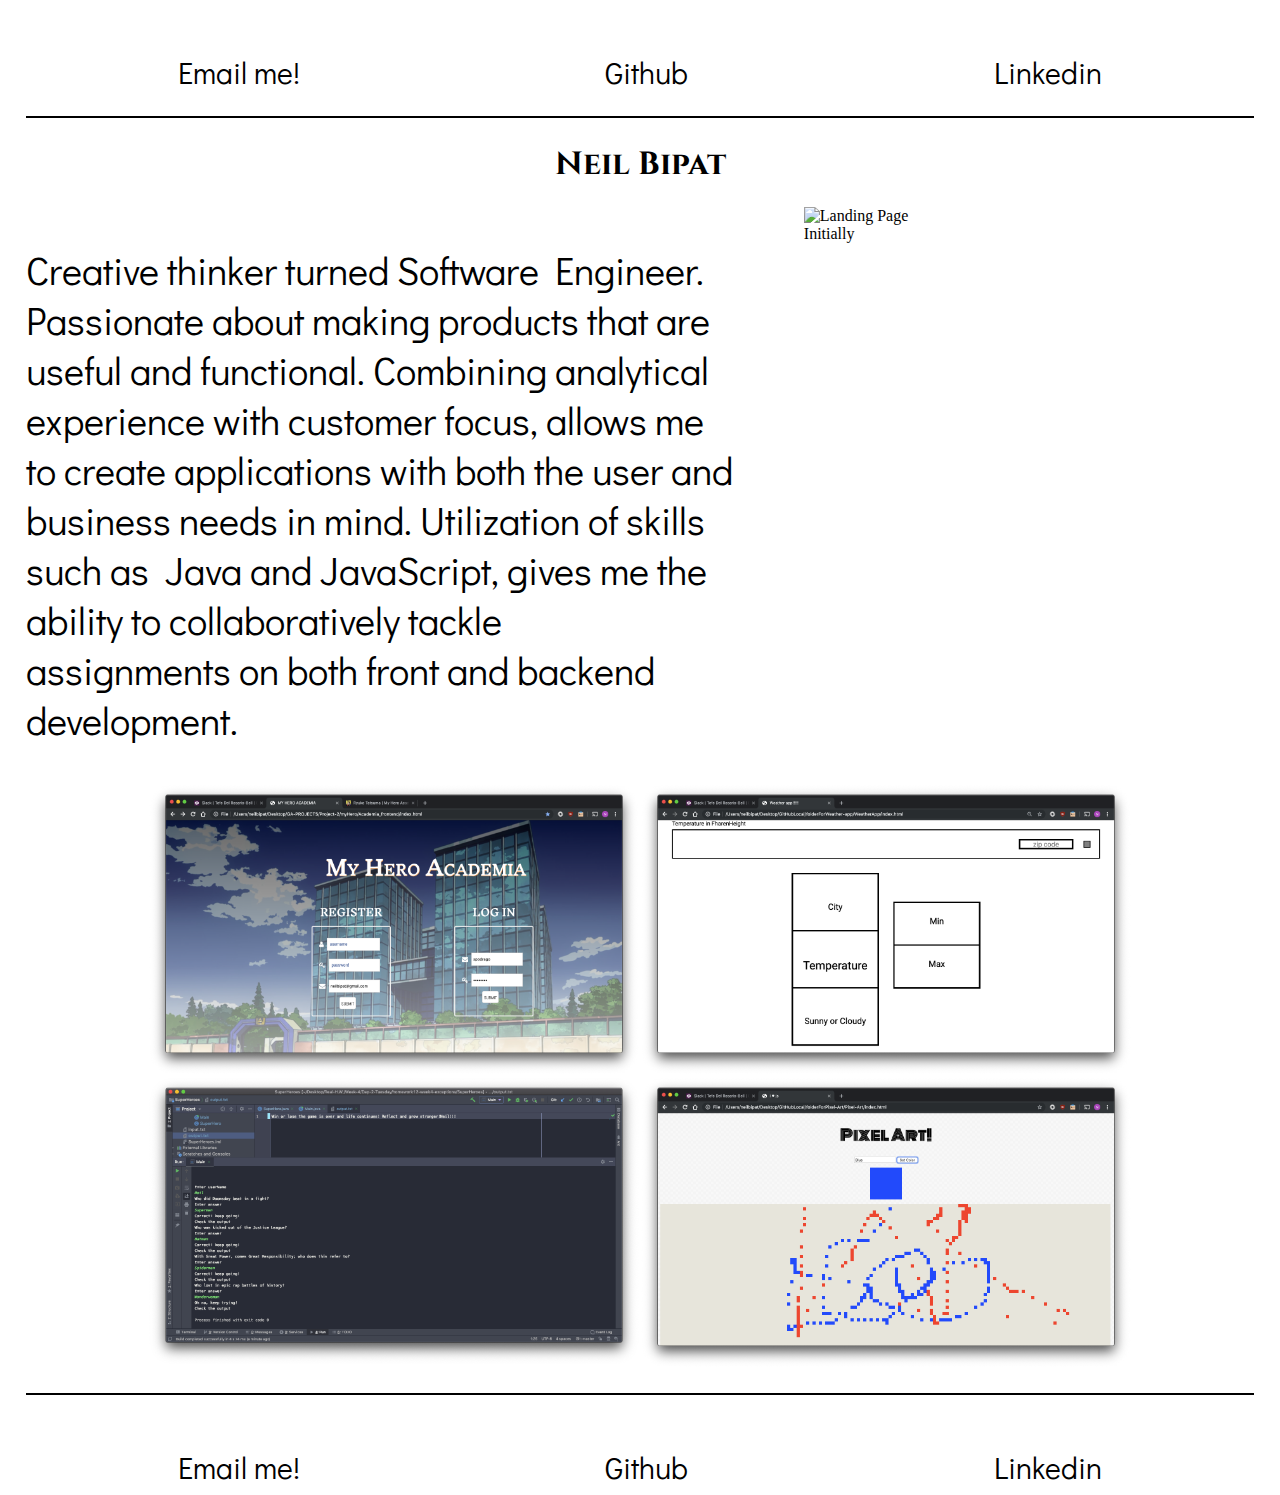
==== index.html @ 6ee8e1a1 "Added br display:block" ====
<!DOCTYPE html>
<html lang="en" dir="ltr">
  <head>
    <meta charset="utf-8">
    <title>Main-Page</title>

<!-- StyleSheet -->
<link href="https://fonts.googleapis.com/css?family=Cinzel|Didact+Gothic&display=swap" rel="stylesheet">

    <!-- css connection -->
    <link rel="stylesheet"
    href="css/style.css">
  </head>

  <!-- Header -->
  <header class="mainLinks">
    <a class="footerText, hyperlink" href="mailto:NeilBipat@gmail.com">Email me!</a>
    <a class="footerText, hyperlink" href="https://github.com/neilbipat">Github</a>
    <a class="footerText, hyperlink" href="https://www.linkedin.com/in/neilbipat/">Linkedin</a>
  </header>

  <!-- horizontal line break -->
  <hr class="topHr">
  </hr>

<body>
  <!-- h1 Title -->
  <h1>Neil Bipat</h1>

  <!-- Div containing the main Paragraph -->
  <div id="topParagraphDiv">
    <p>
      Creative thinker turned Software
      Engineer.<br> Passionate about making
      products that are<br> useful and
      functional. Combining 
      analytical<br> experience with 
      customer focus, allows me<br> to 
      create applications with both 
      the user and<br> business needs in
      mind. Utilization of skills<br> 
      such as  Java and JavaScript, 
      gives me the<br> ability to 
      collaboratively tackle<br> 
      assignments on both
      front and backend development.
    </p>

  
        <!--mChildren1  -->
        <div class="mChildrenImgsDiv" id="mChildren1">
          <img src="img/Resume-shot.png" alt="Landing Page" id="img1">
          <div class="captions" id="caption1">Initially</div>
        </div>
      
    

  </div>

  <!--The Modal  -->
  <div id="picModal" class="modal">
  
    <!-- Where the pictures will go in, when making the js functions -->
    <img class="picModal-content" id="showImgs">
  </div>


<!-- Div containing the pictures/hyperlinks. -->
  <div id="masterOverlayContainer">

<!-- overlayContainer1 with the image -->
    <div class="overlayContainers" id="overlayContainer1">
    <img src="img-Academia/Academia-pt1.png"
    alt="This is the My Hero
    Academia Landing Page"
    class="overlayPics">

<!-- overlay1 with its hyperlink -->
    <div class="overlays" id="overlay1">
      <a href="./Academia.html"
      class="overlayTexts">This is My Hero Academia!</a>
    </div>
  </div>

<!-- overlayContainer2 with the image -->
  <div class="overlayContainers" id="overlayContainer2">
    <img src="img-Weather/visual-pt1.png"
    alt="This is a Weather APP where you can type in any zipcode in the
    US and shows the current temperature, the max, and the min, as well as
    what kind of skys you could expec to have."
    class="overlayPics">

<!-- overlay2 with its hyperlink -->
    <div class="overlays" id="overlay2">
      <a href="./Weather.html"
      class="overlayTexts">This is a Weather App!</a>
    </div>
  </div>

<!-- used to start a new row when combined with styling -->
  <div class="break"></div>

<!-- overlayContainer3 with the image -->
  <div class="overlayContainers"id="overlayContainer3">
    <img src="img-SuperHero/Console&Output.png"
    alt="This is to show the
    console and how the Quiz happens."
    class="overlayPics">

<!-- overlay3 with its hyperlink -->
    <div class="overlays" id="overlay3">
      <a href="./Superhero.html"
      class="overlayTexts">This is a Superhero Quiz</a>
    </div>
  </div>

<!-- overlayContainer4 with the image -->
  <div class="overlayContainers" id="overlayContainer4">
    <img src="img-Pixel/Visual-pt3.png"
    alt="This shows how the square
    reflects the color and the mouse
    populates colors." class="overlayPics">

<!-- overlay4 with its hyperlink -->
    <div class="overlays" id="overlay4">
      <a href="./Pixel.html"
      class="overlayTexts">This is Pixel Painter!</a>
    </div>
  </div>

<!--End of masterOverlayContainer-->
</div>

<!-- horizontal line break -->
<hr></hr>

<!-- Footer -->
<footer class="mainLinks">
  <a class="footerText, hyperlink" href="mailto:NeilBipat@gmail.com">Email me!</a>
  <a class="footerText, hyperlink" href="https://github.com/neilbipat">Github</a>
  <a class="footerText, hyperlink" href="https://www.linkedin.com/in/neilbipat/">Linkedin</a>
</footer>

<script src='js/script.js'></script>
  </body>
</html>
---- css/style.css ----
/* body */
body {
  margin-left: 2%;
  margin-right: 2%;
}

/* h1 */

h1 {
font-family: 'Cinzel', serif;
 text-align: center;
}

br {
  display: block;
}

#topParagraphDiv {
  display: flex;
  justify-content: center;
  justify-content: space-around;
}

/* text-size */
p {
  font-size: 38px;
  font-family: 'Didact Gothic', sans-serif;
}

/* mChildrenImgsDiv */
.mChildrenImgsDiv {
  width: 40%;
}

hr {
  margin-top: 2%;
  border: 1px solid black; 
}

.topHr {
  margin-bottom: 2%;
}

/* going to display flex */
#masterOverlayContainer {
  display: flex;
  flex-wrap: wrap;
  justify-content: center;
}

/* Used to cause a break and
create the second row */
.break {
  flex-basis: 100%;

}



/* overlayContainers */
.overlayContainers {
  position: relative;
  width: 40%;

}

/* imgs */
img {
  width: 100%;
  display: block;
}

/* overlays */
#overlay1 {
position: absolute;
top: 0;
bottom: 0;
left: 0;
right: 0;
opacity: 0;
transition: .5s ease;
background-color: blue;
}
#overlay2 {
position: absolute;
top: 0;
bottom: 0;
left: 0;
right: 0;
opacity: 0;
transition: .5s ease;
background-color: red;
}
#overlay3 {
position: absolute;
top: 0;
bottom: 0;
left: 0;
right: 0;
opacity: 0;
transition: .5s ease;
background-color: gold;
}
#overlay4 {
position: absolute;
top: 0;
bottom: 0;
left: 0;
right: 0;
opacity: 0;
transition: .5s ease;
background-color: silver;
}

/* Will cause the hovers */
#overlayContainer1:hover #overlay1{
opacity: 1;
}
#overlayContainer2:hover #overlay2 {
  opacity: 1;
}
#overlayContainer3:hover #overlay3 {
  opacity: 1;
}
#overlayContainer4:hover #overlay4 {
  opacity: 1;
}

/* Hyperlink Styling */
.overlayTexts {
  text-decoration: none;
  color: white;
  font-size: 20px;
  position: absolute;
  margin: 0 auto;
  top: 50%;
  left: 30%;
}

/* Hyperlink Hover */
.overlayTexts:hover {
  color: Black;
}

/* Footer & Header will be display flexed */
.mainLinks {
  margin-top: 2%;
  display: flex;
  flex-direction: row;
  justify-content: space-around;
}

/* Just to make it on the same
line as the footer p as well as some
styling */
.hyperlink {
  margin-top: 2.3%;
  text-decoration: none;
  color: black;
  font-size: 30px;
    font-family: 'Didact Gothic', sans-serif;

}

/* Footer Hyperlink Hover Effect */
.hyperlink:hover {
  color: grey;
}
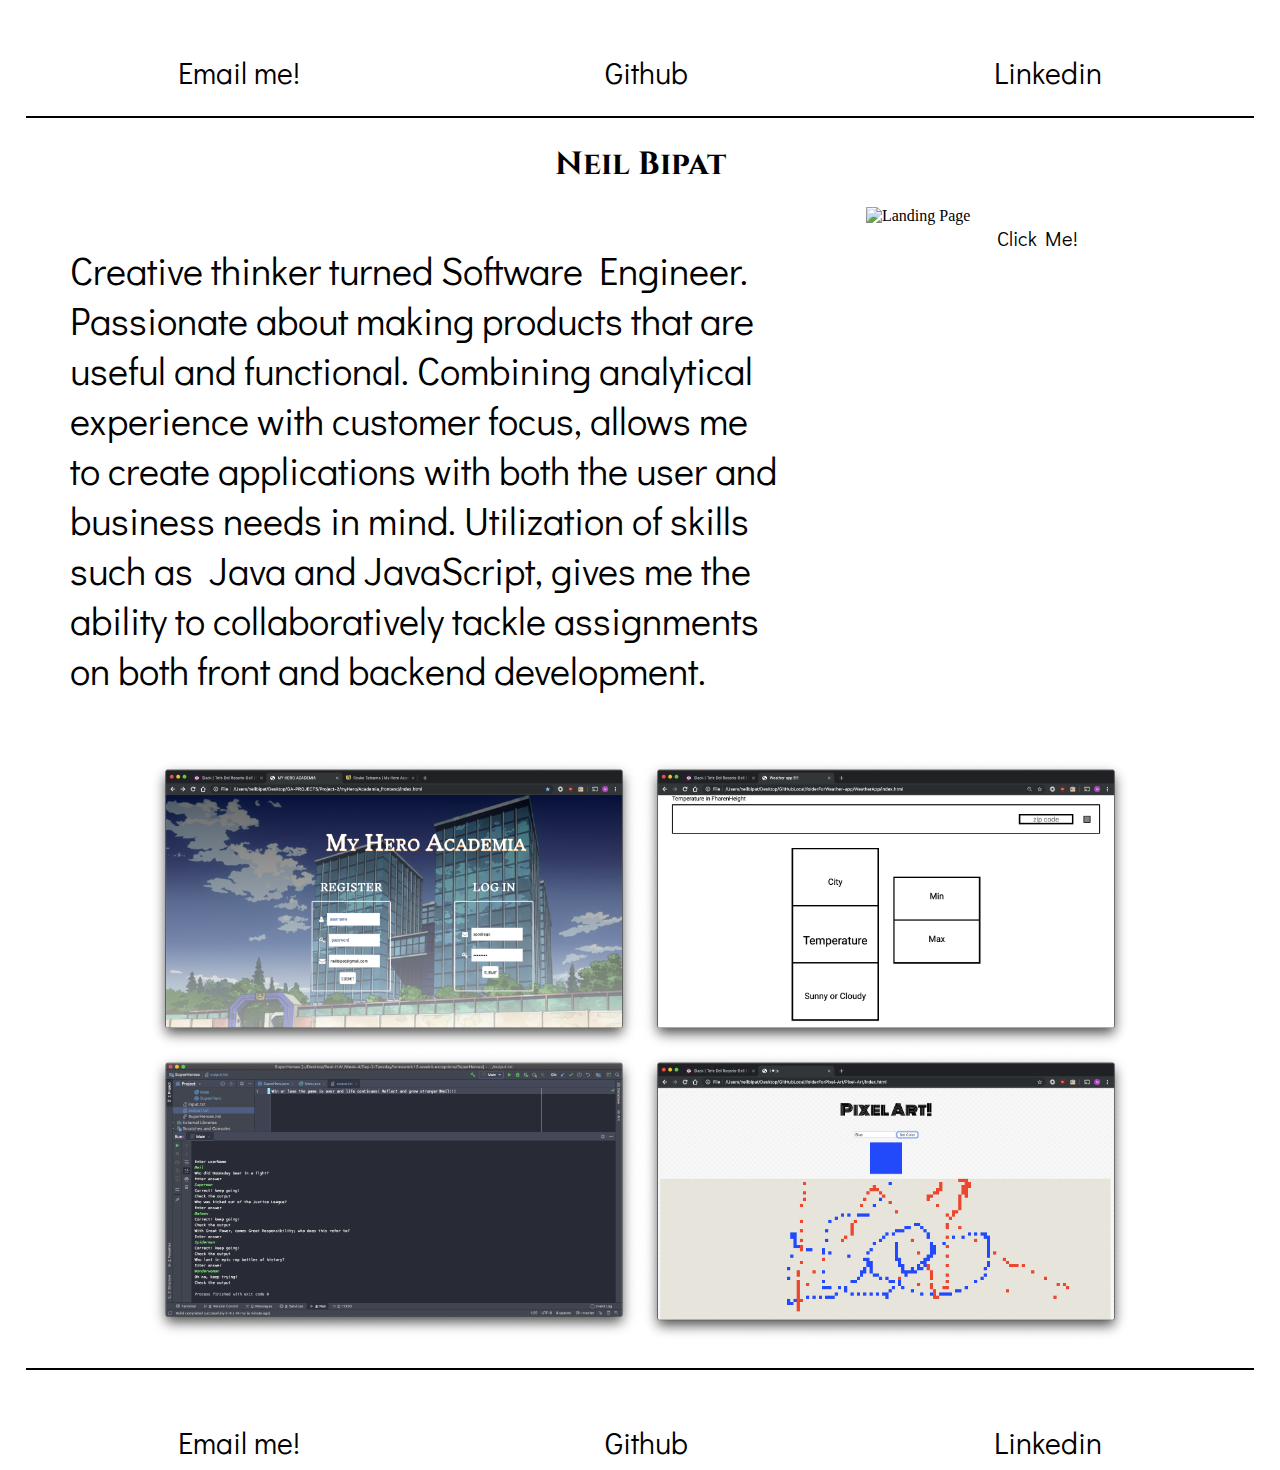
==== commit 29db1144: "Added a button to all the modal pics in Academia" ====
--- a/index.html
+++ b/index.html
@@ -15,8 +15,8 @@
   <!-- Header -->
   <header class="mainLinks">
     <a class="footerText, hyperlink" href="mailto:NeilBipat@gmail.com">Email me!</a>
-    <a class="footerText, hyperlink" href="https://github.com/neilbipat">Github</a>
-    <a class="footerText, hyperlink" href="https://www.linkedin.com/in/neilbipat/">Linkedin</a>
+    <a class="footerText, hyperlink" href="https://github.com/neilbipat" target="_blank">Github</a>
+    <a class="footerText, hyperlink" href="https://www.linkedin.com/in/neilbipat/" target="_blank">Linkedin</a>
   </header>
 
   <!-- horizontal line break -->
@@ -41,8 +41,8 @@
       mind. Utilization of skills<br> 
       such as  Java and JavaScript, 
       gives me the<br> ability to 
-      collaboratively tackle<br> 
-      assignments on both
+      collaboratively tackle 
+      assignments<br> on both
       front and backend development.
     </p>
 
@@ -50,7 +50,7 @@
         <!--mChildren1  -->
         <div class="mChildrenImgsDiv" id="mChildren1">
           <img src="img/Resume-shot.png" alt="Landing Page" id="img1">
-          <div class="captions" id="caption1">Initially</div>
+          <div class="captions" id="caption1">Click Me!</div>
         </div>
       
     
@@ -59,9 +59,14 @@
 
   <!--The Modal  -->
   <div id="picModal" class="modal">
+
+    <!-- Close Button -->
+    <span class="close">&times;</span>
   
     <!-- Where the pictures will go in, when making the js functions -->
     <img class="picModal-content" id="showImgs">
+
+    
   </div>
 
 
@@ -137,8 +142,8 @@
 <!-- Footer -->
 <footer class="mainLinks">
   <a class="footerText, hyperlink" href="mailto:NeilBipat@gmail.com">Email me!</a>
-  <a class="footerText, hyperlink" href="https://github.com/neilbipat">Github</a>
-  <a class="footerText, hyperlink" href="https://www.linkedin.com/in/neilbipat/">Linkedin</a>
+  <a class="footerText, hyperlink" href="https://github.com/neilbipat" target="_blank">Github</a>
+  <a class="footerText, hyperlink" href="https://www.linkedin.com/in/neilbipat/" target="_blank">Linkedin</a>
 </footer>
 
 <script src='js/script.js'></script>
--- a/css/style.css
+++ b/css/style.css
@@ -19,6 +19,7 @@
   display: flex;
   justify-content: center;
   justify-content: space-around;
+  margin-bottom: 2%;
 }
 
 /* text-size */
@@ -29,7 +30,75 @@
 
 /* mChildrenImgsDiv */
 .mChildrenImgsDiv {
-  width: 40%;
+  width: 28%;
+}
+
+#img1:hover {
+  cursor: pointer;
+}
+
+/* Caption of Modal Image (Image Text) - Same Width as the Image */
+.captions {
+  font-family: 'Didact Gothic', sans-serif;
+  margin: auto;
+  max-width: 700px;
+  text-align: center;
+  color: black;
+  margin-bottom: 5%;
+  font-size: 20px;
+}
+
+/* Close Button */
+.close {
+  position: absolute;
+  top: 15px;
+  right: 20%;
+  color: #f1f1f1;
+  font-size: 40px;
+  font-weight: bold;
+  transition: 0.3s;
+}
+
+/* Close hover Button */
+.close:hover {
+  color: #d83f3f;
+  text-decoration: none;
+  cursor: pointer;
+}
+
+/* For the modal */
+.modal {
+  display: none;
+  position: fixed;
+  z-index: 1;
+  left: 0;
+  top: 0;
+  width: 100%; /*takes up full height*/
+  height: 100%; Full height
+  overflow: auto*;
+  background-color: rgb(0,0,0); /* Fallback color */
+  background-color: rgba(0,0,0,0.6); /* Black w/ opacity */
+}
+
+
+
+/* For the picmodal where the pictures will go to in the modal  */
+.picModal-content {
+  margin: auto;
+  margin-bottom: 2%;
+  display: block;
+  width: 80%;
+  height: 100%;
+  max-width: 700px;
+  /* Used to make it so the pic won't be so stuck to the bottom */
+  /* height: 550px; */
+  animation-name: zoom;
+  animation-duration: 0.6s;
+}
+
+@keyframes zoom {
+  from {transform:scale(0)}
+  to {transform:scale(1)}
 }
 
 hr {
@@ -158,7 +227,7 @@
   text-decoration: none;
   color: black;
   font-size: 30px;
-    font-family: 'Didact Gothic', sans-serif;
+  font-family: 'Didact Gothic', sans-serif;
 
 }
 
@@ -166,3 +235,113 @@
 .hyperlink:hover {
   color: grey;
 }
+/* If the screen size is 1040px less*/ 
+@media only screen and (max-width: 1040px) {
+  
+  /* nav */
+  .hyperlink:hover {
+    color: grey;
+  }
+  /* topParagraphDiv */
+  #topParagraphDiv {
+    display: flex;
+    flex-direction: column;
+    text-align: center;
+  }
+  /* Centering the paragraph */
+  p{
+    text-align: center;
+  }
+  /* Centering hte #mChildren image */
+  #mChildren1 {
+    margin-left: 30%;
+    width: 40%;
+  }
+
+  /* masterOverlayContainer */
+  #masterOverlayContainer {
+    display: flex;
+    flex-direction: column;
+    margin-left: 30%;
+  }
+
+  .overlayContainers {
+    width: 80%;
+  }
+
+  .overlayPics {
+    margin-left: -14%;
+    width: 100%;
+  }
+
+  /* overlays */
+#overlay1 {
+position: absolute;
+top: 0;
+bottom: 0;
+left: 0;
+right: 0;
+opacity: 0;
+transition: .5s ease;
+background-color: blue;
+margin-left: -14%;
+margin-right: 14%;
+}
+
+#overlay2 {
+position: absolute;
+top: 0;
+bottom: 0;
+left: 0;
+right: 0;
+opacity: 0;
+transition: .5s ease;
+background-color: red;
+margin-left: -14%;
+margin-right: 14%;
+}
+#overlay3 {
+position: absolute;
+top: 0;
+bottom: 0;
+left: 0;
+right: 0;
+opacity: 0;
+transition: .5s ease;
+background-color: gold;
+margin-left: -14%;
+margin-right: 14%;
+}
+#overlay4 {
+position: absolute;
+top: 0;
+bottom: 0;
+left: 0;
+right: 0;
+opacity: 0;
+transition: .5s ease;
+background-color: silver;
+margin-left: -14%;
+margin-right: 14%;
+}
+
+
+
+}
+
+@media only screen and (max-width: 1240px) {
+
+/* Close Button */
+.close {
+  top: 15px;
+  right: 2%;
+ 
+}
+
+}
+
+
+
+
+  
+
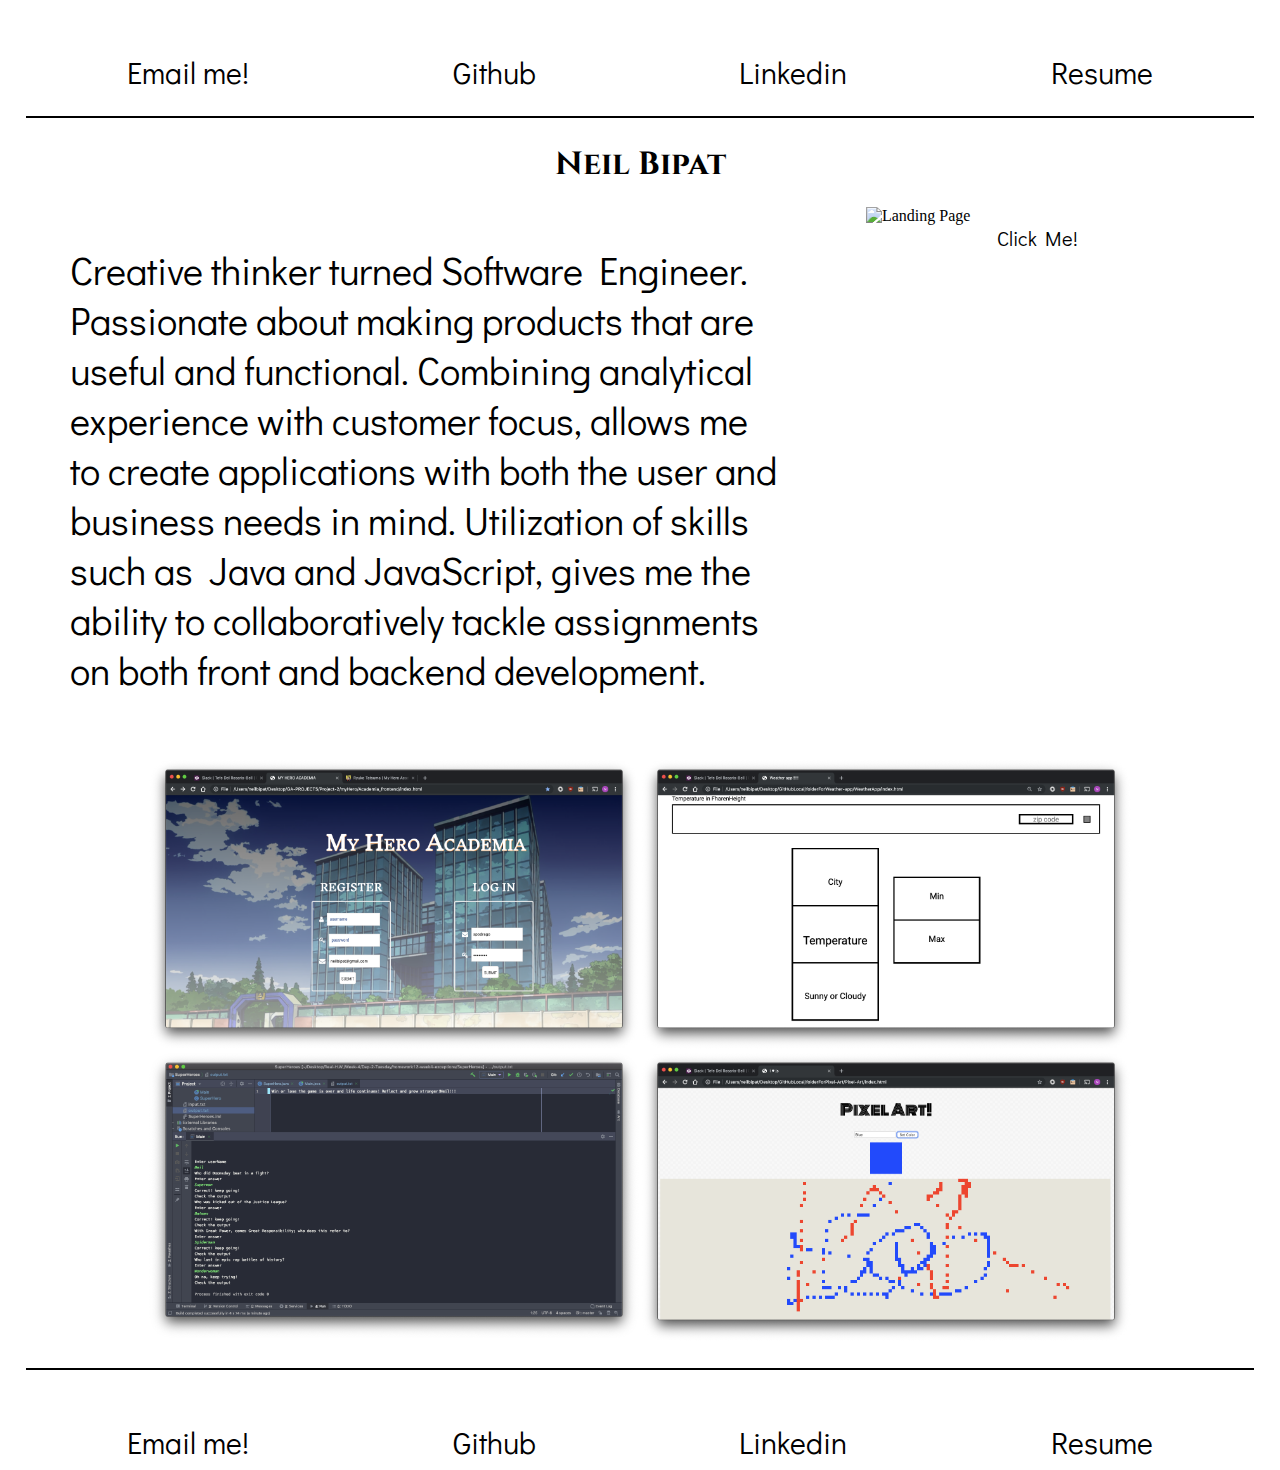
==== commit a4349e64: "Fixed the text for Academia" ====
--- a/index.html
+++ b/index.html
@@ -6,6 +6,7 @@
 
 <!-- StyleSheet -->
 <link href="https://fonts.googleapis.com/css?family=Cinzel|Didact+Gothic&display=swap" rel="stylesheet">
+<link href="https://fonts.googleapis.com/css?family=McLaren&display=swap" rel="stylesheet">
 
     <!-- css connection -->
     <link rel="stylesheet"
@@ -17,6 +18,7 @@
     <a class="footerText, hyperlink" href="mailto:NeilBipat@gmail.com">Email me!</a>
     <a class="footerText, hyperlink" href="https://github.com/neilbipat" target="_blank">Github</a>
     <a class="footerText, hyperlink" href="https://www.linkedin.com/in/neilbipat/" target="_blank">Linkedin</a>
+    <a class="footerText, hyperlink" href="file/ NB-Resume-1.pdf" target="_blank">Resume</a>
   </header>
 
   <!-- horizontal line break -->
@@ -83,7 +85,7 @@
 <!-- overlay1 with its hyperlink -->
     <div class="overlays" id="overlay1">
       <a href="./Academia.html"
-      class="overlayTexts">This is My Hero Academia!</a>
+      class="overlayTexts">This is Academias!</a>
     </div>
   </div>
 
@@ -144,6 +146,7 @@
   <a class="footerText, hyperlink" href="mailto:NeilBipat@gmail.com">Email me!</a>
   <a class="footerText, hyperlink" href="https://github.com/neilbipat" target="_blank">Github</a>
   <a class="footerText, hyperlink" href="https://www.linkedin.com/in/neilbipat/" target="_blank">Linkedin</a>
+  <a class="footerText, hyperlink" href="file/ NB-Resume-1.pdf" target="_blank">Resume</a>
 </footer>
 
 <script src='js/script.js'></script>
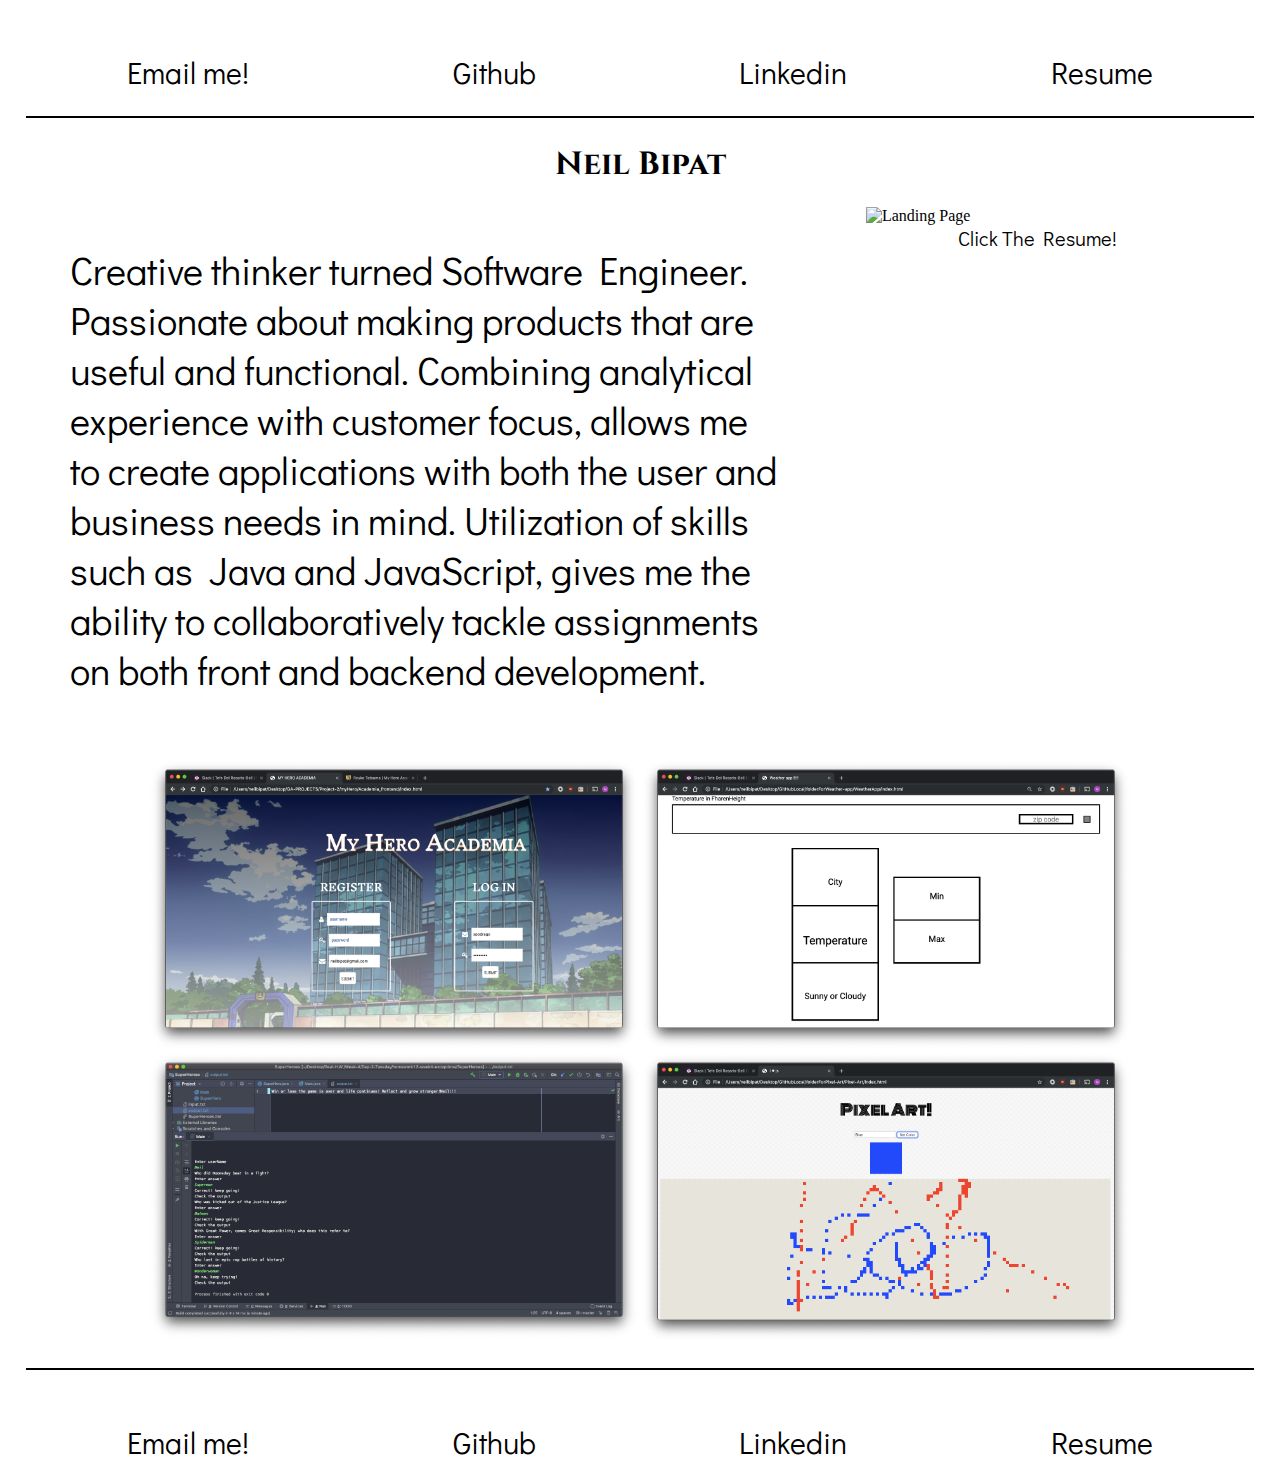
==== commit a0807eca: "Finished the same thing to the other overlay pics so they will all bring you to the next page" ====
--- a/index.html
+++ b/index.html
@@ -52,7 +52,7 @@
         <!--mChildren1  -->
         <div class="mChildrenImgsDiv" id="mChildren1">
           <img src="img/Resume-shot.png" alt="Landing Page" id="img1">
-          <div class="captions" id="caption1">Click Me!</div>
+          <div class="captions" id="caption1">Click The Resume!</div>
         </div>
       
     
@@ -76,7 +76,8 @@
   <div id="masterOverlayContainer">
 
 <!-- overlayContainer1 with the image -->
-    <div class="overlayContainers" id="overlayContainer1">
+   <div class="overlayContainers" id="overlayContainer1">
+    <a href="./Academia.html">
     <img src="img-Academia/Academia-pt1.png"
     alt="This is the My Hero
     Academia Landing Page"
@@ -84,13 +85,15 @@
 
 <!-- overlay1 with its hyperlink -->
     <div class="overlays" id="overlay1">
-      <a href="./Academia.html"
-      class="overlayTexts">This is Academias!</a>
+      
+      <p class="overlayTexts"> This is Academia Site!</p>
     </div>
+    </a>
   </div>
 
 <!-- overlayContainer2 with the image -->
   <div class="overlayContainers" id="overlayContainer2">
+    <a href="./Weather.html">
     <img src="img-Weather/visual-pt1.png"
     alt="This is a Weather APP where you can type in any zipcode in the
     US and shows the current temperature, the max, and the min, as well as
@@ -99,9 +102,10 @@
 
 <!-- overlay2 with its hyperlink -->
     <div class="overlays" id="overlay2">
-      <a href="./Weather.html"
-      class="overlayTexts">This is a Weather App!</a>
+      
+     <p class="overlayTexts">This is a Weather App! </p>
     </div>
+    </a>
   </div>
 
 <!-- used to start a new row when combined with styling -->
@@ -109,6 +113,7 @@
 
 <!-- overlayContainer3 with the image -->
   <div class="overlayContainers"id="overlayContainer3">
+      <a href="./Superhero.html">
     <img src="img-SuperHero/Console&Output.png"
     alt="This is to show the
     console and how the Quiz happens."
@@ -116,13 +121,15 @@
 
 <!-- overlay3 with its hyperlink -->
     <div class="overlays" id="overlay3">
-      <a href="./Superhero.html"
-      class="overlayTexts">This is a Superhero Quiz</a>
+    
+    <p class="overlayTexts">This is a Superhero Quiz</p>
     </div>
+    </a>
   </div>
 
 <!-- overlayContainer4 with the image -->
   <div class="overlayContainers" id="overlayContainer4">
+    <a href="./Pixel.html">
     <img src="img-Pixel/Visual-pt3.png"
     alt="This shows how the square
     reflects the color and the mouse
@@ -130,9 +137,10 @@
 
 <!-- overlay4 with its hyperlink -->
     <div class="overlays" id="overlay4">
-      <a href="./Pixel.html"
-      class="overlayTexts">This is Pixel Painter!</a>
+      
+     <p class="overlayTexts">This is Pixel Painter!</p>
     </div>
+    </a>
   </div>
 
 <!--End of masterOverlayContainer-->
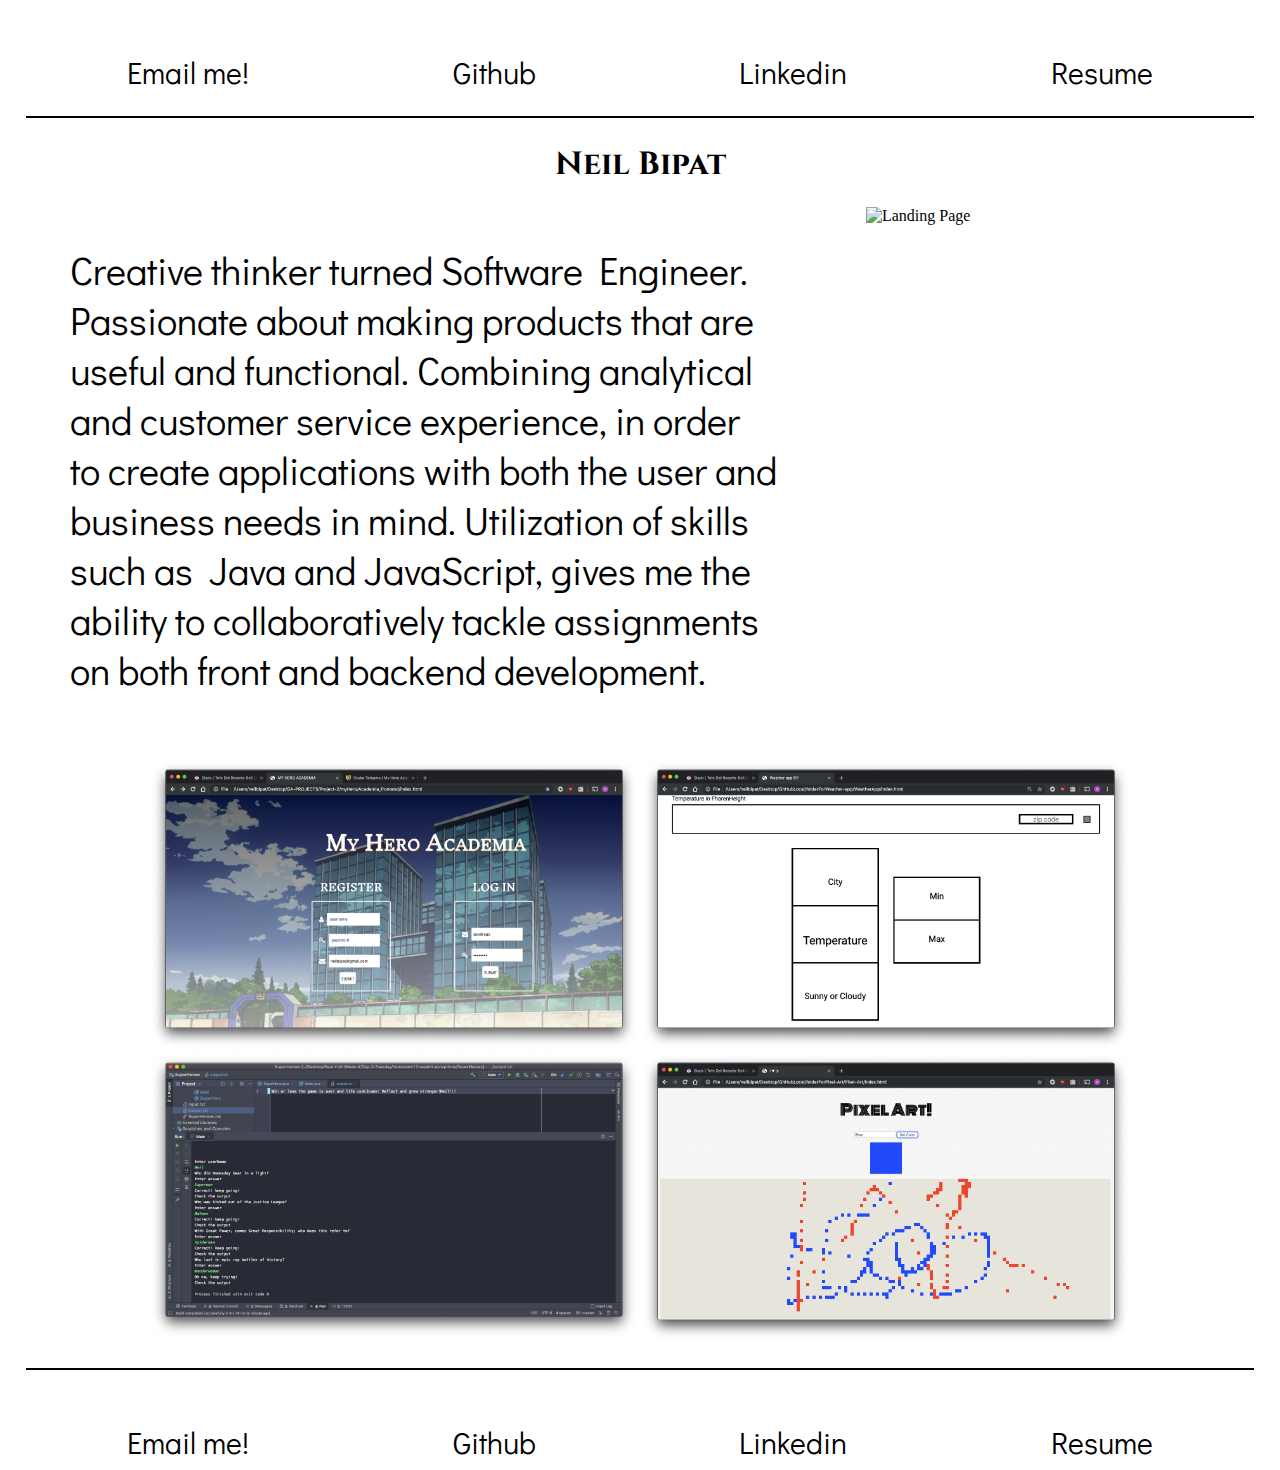
==== commit 1d745559: "Fixed some typos" ====
--- a/index.html
+++ b/index.html
@@ -36,8 +36,8 @@
       Engineer.<br> Passionate about making
       products that are<br> useful and
       functional. Combining 
-      analytical<br> experience with 
-      customer focus, allows me<br> to 
+      analytical<br> and 
+      customer service experience, in order<br> to 
       create applications with both 
       the user and<br> business needs in
       mind. Utilization of skills<br> 
@@ -52,7 +52,7 @@
         <!--mChildren1  -->
         <div class="mChildrenImgsDiv" id="mChildren1">
           <img src="img/Resume-shot.png" alt="Landing Page" id="img1">
-          <div class="captions" id="caption1">Click The Resume!</div>
+          <div class="captions" id="caption1"></div>
         </div>
       
     
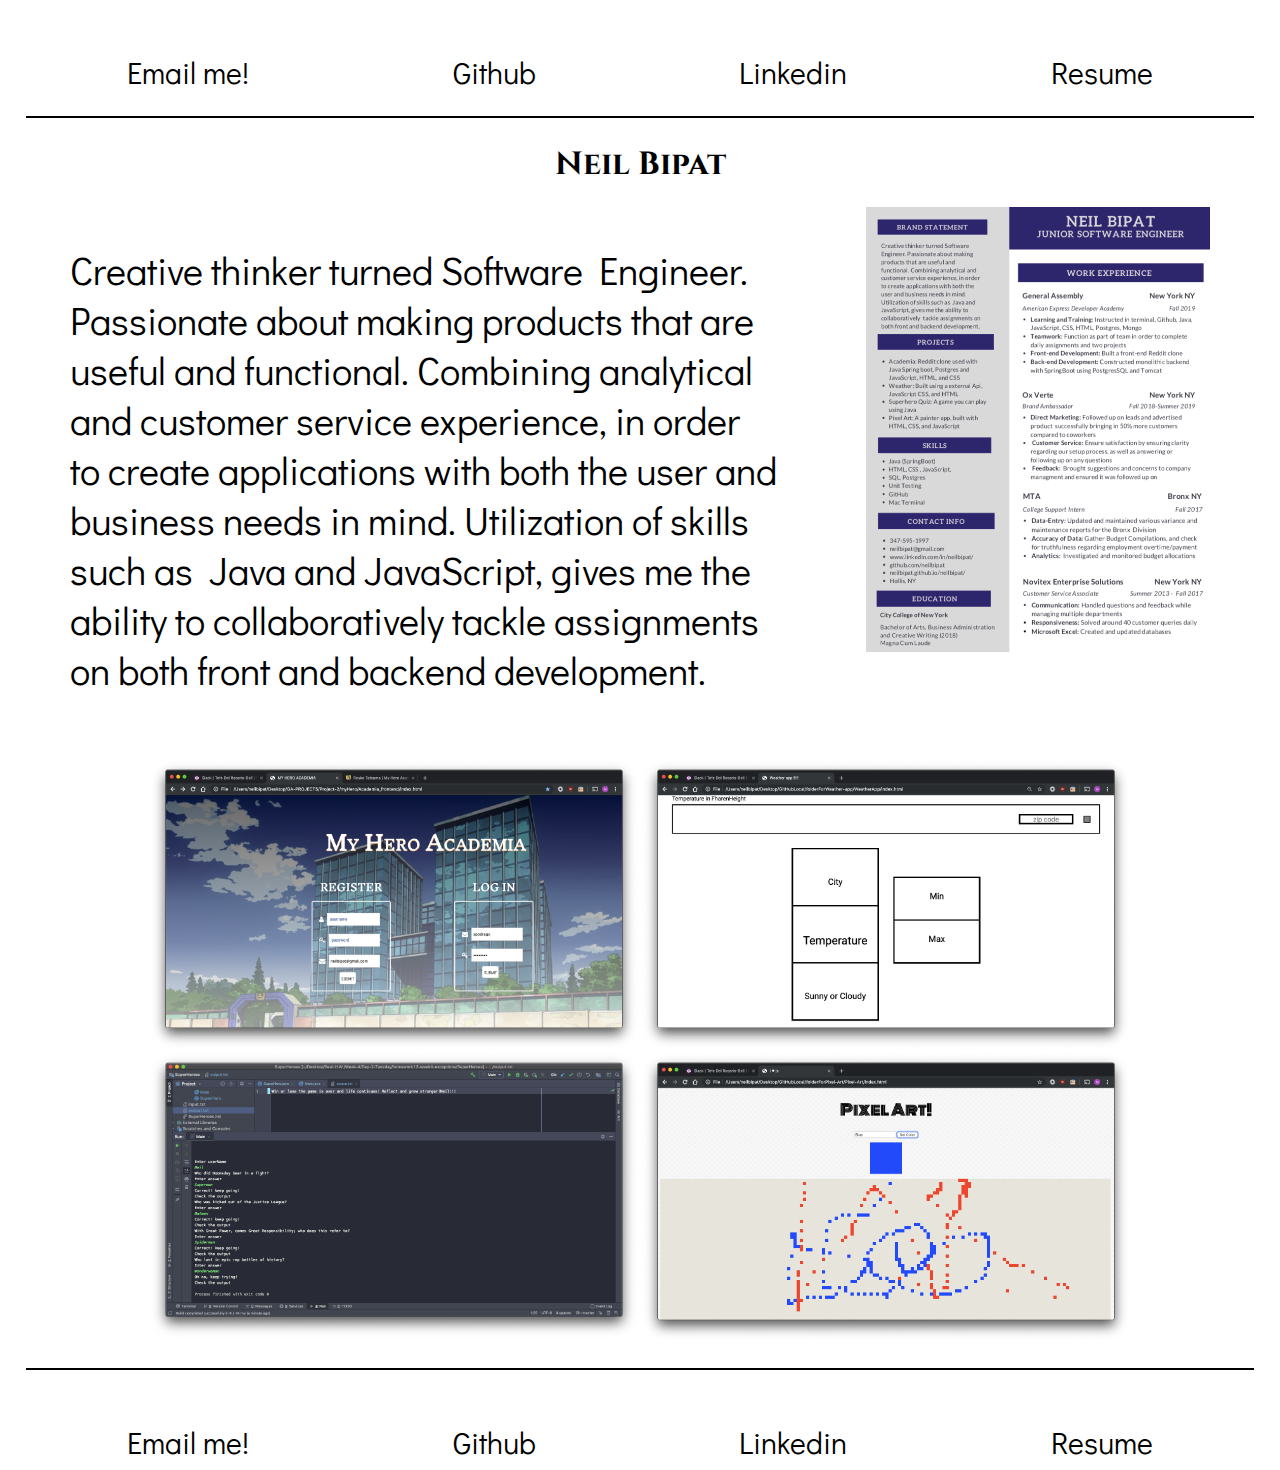
==== commit a91839c6: "Replaced the resume image in the html as well as the download link in Resume" ====
--- a/index.html
+++ b/index.html
@@ -18,7 +18,7 @@
     <a class="footerText, hyperlink" href="mailto:NeilBipat@gmail.com">Email me!</a>
     <a class="footerText, hyperlink" href="https://github.com/neilbipat" target="_blank">Github</a>
     <a class="footerText, hyperlink" href="https://www.linkedin.com/in/neilbipat/" target="_blank">Linkedin</a>
-    <a class="footerText, hyperlink" href="file/ NB-Resume-1.pdf" target="_blank">Resume</a>
+    <a class="footerText, hyperlink" href="file/NB-Resume-1.pdf" target="_blank" >Resume</a>
   </header>
 
   <!-- horizontal line break -->
